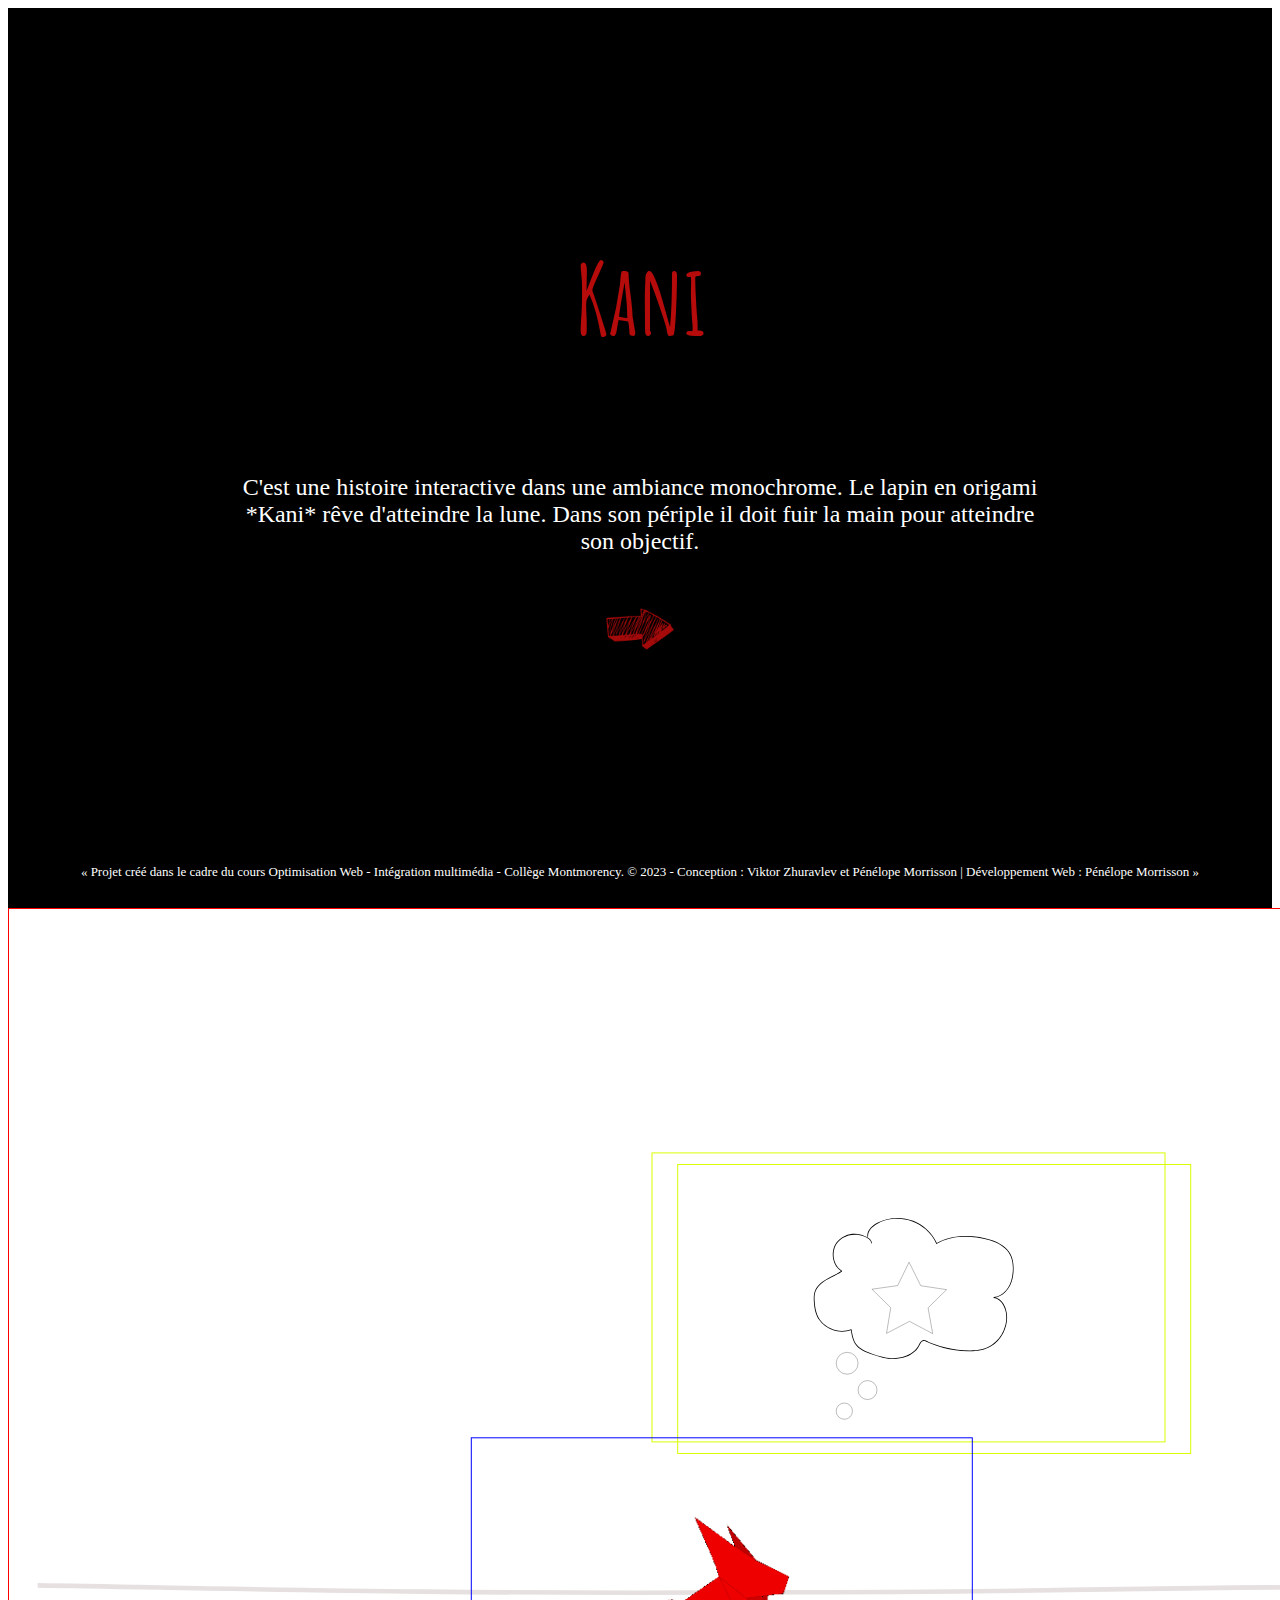
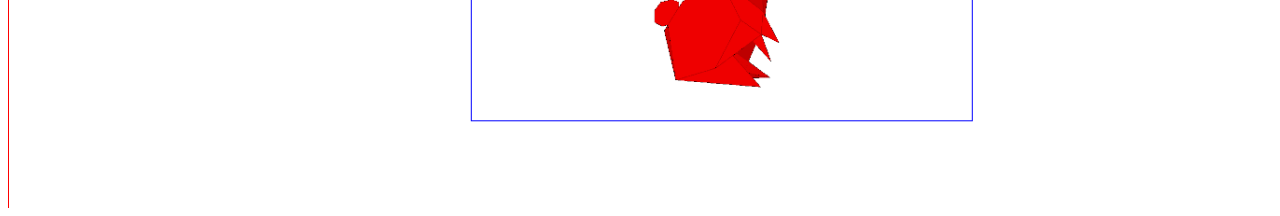
==== index.html @ 18aae17e "j'arrive pas a le mettre responsive" ====
<!DOCTYPE html>
<html lang="fr">
  <head>
    <link rel="preconnect" href="https://fonts.googleapis.com">
    <link rel="preconnect" href="https://fonts.gstatic.com" crossorigin>
    <link href="https://fonts.googleapis.com/css2?family=Amatic+SC:wght@700&family=IM+Fell+English+SC&family=Rowdies:wght@300&display=swap" rel="stylesheet">
    <link href="https://fonts.googleapis.com/css2?family=Schoolbell&display=swap" rel="stylesheet">
    <link rel="apple-touch-icon" sizes="180x180" href="/img/img_arriere_plan/apple-touch-icon.png">
    <link rel="icon" type="image/png" sizes="64x64" href="/img/img_arriere_plan/favicon-32x32.png">
    <link rel="icon" type="image/png" sizes="16x16" href="/img/img_arriere_plan/favicon-16x16.png">
    <link rel="manifest" href="/site.webmanifest">

    <link href="https://cdn.jsdelivr.net/npm/bootstrap@5.1.3/dist/css/bootstrap.min.css" rel="stylesheet" integrity="sha384-1BmE4kWBq78iYhFldvKuhfTAU6auU8tT94WrHftjDbrCEXSU1oBoqyl2QvZ6jIW3" crossorigin="anonymous" />
    <link rel="stylesheet" href="https://unpkg.com/swiper@8/swiper-bundle.min.css"/>
    <link rel="stylesheet" type="text/css" href="css/styles.css" />

    <meta charset="UTF-8" />
    <meta http-equiv="X-UA-Compatible" content="IE=edge" />
    <meta name="viewport" content="width=device-width, initial-scale=1.0" />
    <title>Kani</title>

  </head>

  <body>
    <div id="container">
    <header>
      <div class="header-content">
        <h1>Kani</h1>
        <p class="explication">C'est une histoire interactive dans une ambiance monochrome. Le lapin en origami *Kani* rêve d'atteindre la lune. Dans son périple il doit fuir la main pour atteindre son objectif. </p>
        <div class="fleche">
            <img class="arrow" src="img/img_elements_visuels/fleche-droite (1).png" alt="fleche"> 
        </div>
      </div>
      <p class="indicator">« Projet créé dans le cadre du cours Optimisation Web - Intégration multimédia - Collège Montmorency.
        © 2023 - Conception : Viktor Zhuravlev et Pénélope Morrisson | Développement Web : Pénélope Morrisson »
      </p>
    </header>

    <main class="content" role="main" > 
      
      <!--<svg id="tracer" data-name="Calque 1" xmlns="http://www.w3.org/2000/svg" viewBox="0 0 1920 1080">
        <defs>
          <style>
            .cls-1 {
              fill: none;
              stroke: #000;
              stroke-miterlimit: 10;
            }
          </style>
        </defs>
        <line class="cls-1" x1="29.32" y1="651.93" x2="1210" y2="653.91"/>
        <line class="cls-1" x1="1725.91" y1="498.52" x2="1427.05" y2="652.92"/>
        <line class="cls-1" x1="1210" y1="653.91" x2="1427.05" y2="652.92"/>
      </svg>--->
      <!--<div class="lapin"></div>-->
      <section class="chapitre un" id="debut">
        <p>Kani était un petit lapin en origami qui aimait contempler les étoiles. Chaque nuit, il passait des heures à regarder le ciel, fasciné par la beauté de la voûte céleste. Il rêvait de toucher les étoiles un jour, de voyager dans cet océan d'astre et de découvrir de nouveaux horizons. Mais pour un petit lapin en papier, atteindre les étoiles semblait impossible.</p>
        <!--<img class="boulemini" src="/img/img_elements_visuels/boule.svg" alt="boule">
        <img class="bulle1" src="img/img_personnages/bulle1.svg" alt="bulle">-->
        <svg id="pense" xmlns="http://www.w3.org/2000/svg" viewBox="0 0 1920 1080">
          <!--<defs>
            <style>
              .cls-1 {
                fill: none;
                stroke: #000;
                stroke-miterlimit: 10;
              }
            </style>
          </defs>-->
          <path id="pensette" d="m726.3,292.48c-.34-10.13-8.96-16.88-16.97-21.68s-17.36-8.46-26.75-10.5c-18.58-4.03-38.47-2.54-56.06,4.78s-31.35,19.48-39.33,36.03c-7.6,15.77-9.47,34.03-6.04,51.14,3.83,19.1,14.64,36.62,31.44,46.87v-2.59c-22.98,16.43-50.73,24.75-73.17,42.02-9.38,7.21-17.88,15.91-23.47,26.42-6.56,12.32-8.05,26.18-7.57,39.94.92,26.37,5.08,54.74,20.61,76.78,12.18,17.29,30.01,30.14,49.81,37.32,22.52,8.17,47.79,8.81,70.23.02l-1.85-1.05c2.34,14.1,4.8,28.37,10.44,41.6,5.36,12.57,13.76,22.97,24.89,30.88,11.14,7.92,23.97,13.15,36.75,17.78,15.6,5.66,31.45,10.8,47.68,14.38,28.7,6.33,59.15,7.53,86.99-3.11,11.75-4.49,22.81-10.83,32.24-19.19,4.57-4.05,8.71-8.58,12.32-13.51,3.82-5.23,6.49-10.94,9.53-16.62,3.45-6.44,8.17-12.29,16.28-9.84,7.46,2.25,14.6,6.36,21.85,9.3,15.07,6.1,30.52,11.27,46.22,15.47,30.86,8.25,62.75,12.8,94.7,13.38,28.99.53,59.12-2.66,84.54-17.68,20.34-12.01,36.77-30.26,47.51-51.22s16.09-45.29,13.68-68.98c-2.33-22.84-12.3-48.49-33.43-60.16-4.91-2.71-10.19-4.32-15.75-4.99v3c32.65-3.78,56.73-30.26,66.77-60.2,5.7-16.98,7.6-35.14,7.33-52.98-.27-17.73-3.12-35.7-11.71-51.43-14.21-26-41.07-41.79-68.23-51.36-31.09-10.95-65.09-15.91-97.97-16.32-38.73-.49-77.93,6.94-111.54,26.87l2.05.54c-17.54-38.14-50.03-68.82-89.11-84.17-43.04-16.91-93.31-14.07-134.32,7.23-19.13,9.94-39.46,27.82-37.76,51.42.14,1.91,3.14,1.93,3,0-1.54-21.32,16.15-37.64,33.25-47.21,19.6-10.97,42.04-17.22,64.39-18.93,42.97-3.28,85.62,10.91,117.93,39.44,16.91,14.93,30.6,33.24,40.02,53.73.34.73,1.41.92,2.05.54,28.75-17.05,61.76-24.88,94.96-26.25s65.02,2.56,96.04,10.98c27.21,7.39,55,19.53,73.49,41.6,22.24,26.56,23.84,65.28,17.73,97.99-3.43,18.39-10.6,36.4-23.1,50.54-11.7,13.22-27.56,22.91-45.29,24.96-1.93.22-1.92,2.77,0,3,25.74,3.1,40.36,29.91,44.82,52.95,4.5,23.22,1.01,47.66-8.39,69.26-9.27,21.29-24.28,40.3-43.5,53.45-23.73,16.24-52.3,21.13-80.59,21.41-31.18.31-62.48-3.53-92.79-10.79-14.92-3.57-29.63-8.02-44.03-13.3-7.4-2.72-14.72-5.65-21.95-8.82-5.66-2.48-12.13-6.74-18.57-5.83-11.08,1.57-14.61,15.97-19.65,23.99-6.74,10.74-16.18,19.61-26.86,26.36-23.55,14.89-51.65,19.18-79.06,16.63-16.04-1.49-31.81-5.18-47.21-9.81-14.22-4.28-28.54-9.03-42.11-15.12-12.43-5.58-24.43-12.78-33.21-23.4s-13.67-24.69-16.73-38.35c-1.48-6.59-2.61-13.25-3.71-19.91-.12-.74-1.15-1.32-1.85-1.05-38.77,15.19-85.51,1.57-112.06-30.01-16.9-20.09-22.2-46.14-24.22-71.68-1.1-13.91-1.41-28.39,3.68-41.62,4.36-11.34,12.37-20.87,21.56-28.66,22.89-19.41,52.66-27.71,76.92-45.06.91-.65,1.02-1.97,0-2.59-28.6-17.46-37.97-55.95-27.34-86.55,12.03-34.64,49.42-51.75,84.36-48.45,10.02.95,19.96,3.55,29.08,7.81s22.72,11.51,23.11,23.14c.06,1.93,3.06,1.93,3,0h0Z"/>
          <circle id="bulle1" class="cls-1" cx="623" cy="923" r="30.5"/>
          <circle id="bulle2" class="cls-1" cx="710" cy="844" r="35.5"/>
          <circle id="bulle3" class="cls-1" cx="633.5" cy="743.5" r="41"/>
        </svg>
        <svg id="etoile" data-name="Calque 1" xmlns="http://www.w3.org/2000/svg" viewBox="0 0 1920 1080">
          <!--<defs>
            <style>
              .cls-1 {
                fill: none;
                stroke: #000;
                stroke-miterlimit: 10;
                stroke-width: 9px;
              }
            </style>
          </defs>-->
          <polygon  id='etoiler' class="cls-1" points="1050.75 676.01 963.82 629.8 877.62 675.01 893.39 578.28 822.81 509.31 919.48 495.75 962.07 407.91 1006.05 496.25 1102.94 510.94 1033.45 579.1 1050.75 676.01"/>
        </svg>
        <svg  width="100%" height="300" id="motionPath" viewBox="-20 0 557 190" class="motion-path">
          <path id="path" fill="none" d="M-7.508,133.514 C66.79,134.609 166.496,137.521 312.502,136.521 461.502,136.521 483.377,133.53 598.066,134.34 692.81,135.006 774.629,137.811 872.62,136.845 1052.524,135.071 1055.148,61.107 1069.148,38.107" />
        </svg>
       <div  id="lapin"class="lapin"></div>
      </section>

      <section class="chapitre deux" id="deux">
        <p>Un jour, Kani décida de partir à la recherche d'un moyen de réaliser son rêve. Il se mit en quête d'un transport sur le bureau, mais ne trouva rien de satisfaisant.
           Finalement, il se rappela avoir vu un avion en papier proche de la fenêtre. Il décida de s'en servir pour voyager dans le ciel et peut-être même atteindre les étoiles.</p>
           <img class="boulebig" src="img/img_elements_visuels/boule.svg" alt="boule">
           <img class= 'cadre' src='img/img_elements_visuels/cadre.png' alt='cadre'>
           <img class="pencil" src="img/img_elements_visuels/crayon_web.svg" alt="crayon">
      </section>

      <section class="chapitre trois" id="trois">
        <p>Alors que Kani était en train de se diriger vers la fenêtre où se trouvait l'avion en papier, il se rendit compte qu'il était suivi par une main géante. Cette main appartenait à un artiste qui aimait créer des origamis en utilisant les feuilles de papier où Kani vivait. Le petit lapin en papier se mit à courir aussi vite qu'il le pouvait pour échapper à l'énorme main.</p>
        <div class="main"></div>
     <img class="boule" src="img/img_elements_visuels/boule.svg" alt="boule">
      </section>

      <section class="chapitre quatre" id="quatre">
        <p>Kani courait aussi vite qu'il le pouvait, mais la main géante était toujours à ses trousses. Il se cacha à l'intérieur d'un bouquin et tenta de reprendre son souffle. La main passa devant lui sans le voir, et Kani se sentit soulagé. </p>
        <div class="all-img-quatre">
            <img src="img/img_elements_visuels/livre_arriere.svg" alt="livre_arriere">
            <img src="img/img_elements_visuels/livre_devant.svg" alt="livre_devant">
    </div>
      </section>

      <section class="chapitre cinq" id="cinq">
        <p>Kani sortit de sa cachette et se mit en quête de l'avion en papier. Il finit par le trouver plus loin sur le bureau.</p>
        <div class="all-img-cinq">
        <img class='avion_back' src="img/img_elements_visuels/6.AVION_BACK.svg" alt="avion_arriere">
        <img class='avion_front' src="img/img_elements_visuels/6.AVION_FRONT.svg" alt="avion_avant">
      </div>
      </section>

      <section class="chapitre six" id="fin">
        <p>Kani décolla avec l'avion en papier et s'envola dans le ciel. Finalement, après un long vol, Kani atteignit les étoiles. Il était émerveillé par leur beauté et leur éclat. Il se sentit tellement petit devant leur grandeur, mais en même temps, il se sentit tellement grand d'avoir réalisé son rêve malgré les obstacles. Kani avait atteint les étoiles, et rien ne pourrait jamais lui enlever cette sensation de fierté et de bonheur.
          Le petit lapin en papier avait prouvé qu'il était possible de réaliser ses rêves, même si cela semblait impossible au départ.</p>
        <div class="all-img-six">
       <!-- <img id="parallax-bg-3" class='ciel'  src="img/img_arriere_plan/ciel_petit.png" alt="ciel">-->
      <div id="parallax-bg-3" class='ciel'></div>
        
      <div id="parallax-bg-1" class="fenetre"></div>
          <!-- <img id="parallax-bg-1" class="fenetre"  src="img/img_elements_visuels/fenetre_petit.svg" alt="fenetre">-->
        
        
          <img  id="parallax-bg-2" class='lune'  src="img/img_elements_visuels/luna.svg" alt="lune">
        </div>
      </section>
    </main>

    
    <script src="https://cdn.lordicon.com/ritcuqlt.js"></script>
    <script src="https://cdnjs.cloudflare.com/ajax/libs/gsap/3.10.2/gsap.min.js" integrity="sha512-kVlGhj2qFy+KBCFuvjBJTGUMxbdqJKs4yK2jh0e0VPhWUPiPC87bzm4THmaaIee3Oj7j6sDpTTgm2EPPiESqBg==" crossorigin="anonymous" referrerpolicy="no-referrer"></script>
    <script src="https://cdnjs.cloudflare.com/ajax/libs/gsap/3.10.2/ScrollTrigger.min.js" integrity="sha512-mwNAdRfAgTFw7sywUyp8aLsHQN5qHd6PIX2K8zIbJLjGw0DyKriCK3sSs9IphpRqsNRvyRlP3HtbFtJIUofHJQ==" crossorigin="anonymous" referrerpolicy="no-referrer"></script>
    <script src="https://cdnjs.cloudflare.com/ajax/libs/gsap/3.11.5/gsap.min.js"></script>
    <script src="https://cdnjs.cloudflare.com/ajax/libs/gsap/3.11.5/MotionPathPlugin.min.js"></script>
    <script src="script/script.js"></script>
  </div>
  
  </body>

</html>
---- css/styles.css ----
/*font-family: 'Schoolbell', cursive;
font-family: 'Amatic SC', cursive;
font-family: 'IM Fell English SC', serif;*/

  @import url('https://fonts.googleapis.com/css2?family=Amatic+SC:wght@700&family=IM+Fell+English+SC&display=swap');
  @import url('https://fonts.googleapis.com/css2?family=Schoolbell&display=swap');

  :root {
    --black: #000000;
    --gris: #A29B9B;
    --red: #B60B0B;
    --white: #ffffff;
   /* --textstyle: font-family: 'Poppins', sans-serif;*/
}
  header h1{ 
    font-family: 'Amatic SC', cursive;
    color: var(--red);
    text-align:center;
    font-size: 6rem;
    margin-top: 0;
   
  }

   
    .explication{ 
      font-family: 'Schoolbell', cursive;
      color: var(--white);
      text-align: center;
      font-size: 1.5rem;
      margin-top: 50px;
    
    }

  .fleche{ 
    width: 100%;
    display: flex;
    flex-direction: column;
    justify-content: center;
    align-items: center;
}


.arrow {
  position: relative;
  width: 100px;
  height: 100px;
}
.indicator{ 
  font-family: 'Schoolbell', cursive;
  color: var(--white);
  position: absolute;
  bottom: 0;
  left: 0;
  right: 0;
  text-align: center;
  font-size: 13px;
  margin-bottom: 20px;
    
  } 
/* #container{ 
  width: 700vw;
  height: 100vh;
  justify-content: flex-start;
  display: flex;
}

body {
  overflow-y: hidden;
  overflow-x: scroll;
  background-color:var(--black);
}

body {
  overflow-y: scroll;
  overflow-x: hidden;
  background-color:var(--black);
}*/
header {
  width: 100%;
  height: 100vh;
  background-image: url('../img/img_arriere_plan/1.bureau_background.png');
  background-size:cover;
  background-position: center;
  z-index: 1;
  transition: all 0.3s ease;
  display: flex;
  flex-direction: column;
  justify-content: center;
  align-items: center;
  background-color:var(--black);
}


/*.content {
  display: flex;
  flex-wrap: nowrap;
  width: 600vw;
}
main{ 
 
    position: relative;
    height: 100vh;
    background-image: url('../img/img_arriere_plan/fond_bureau.png');
    background-size: cover;
    background-position: 50% 80%;
    z-index: 0;
    transition: all 0.3s ease;
  
}*/
.content, main { 
  display: flex; 
  flex-wrap: nowrap; 
  width: 600vw; 
  position: relative; 
  height: 100vh; 
  background-image: url('../img/img_arriere_plan/fond_bureau.png');
  background-size: cover; 
  background-position: -50% 80%; 
  z-index: 1000; 
overflow: hidden;
}
  


section {
width: 100vw;
  height: 100vh;
  position: relative;
  
}
.header-content {
  max-width: 800px;
  text-align: center;
  padding: 0 20px;
  margin: auto;
  flex: 1;
  display: flex;
  flex-direction: column;
  justify-content: center;
  align-items: center;
  z-index: 2;
}

.chapitre
{
  border: 1px solid red;
}

/*Animation lapin*/
.lapin {  
  display: inline-block;
  width: 40vw; 
  max-width: 500px;
  border: 1px solid blue;
  background-size: 1000% 100%;
  aspect-ratio: 1071/603;
  /* Styles pour l'image d'arrière plan */
   background-image: url('../img/img_personnages/sprite_sheet_lapin3.png');
  /* Styles pour l'animation */
  animation-name: marche;
  animation-duration: 0.8s;
  animation-iteration-count: infinite;
  animation-timing-function: steps(10);
  animation-play-state: paused;
}
 @keyframes marche {
  from { background-position: 0 0; }
  to { background-position: -1000% 0; } 
} 

/*Animation main*/
.main { 
  width: 55vw;
  max-width: 650px;
  border: 1px solid green;
  background-size: 4900% 100%;
  aspect-ratio: 1007/566;
  /* Styles pour l'image d'arrière plan */
   background-image: url('../img/img_personnages/output-onlinegiftools.png');
  /* Styles pour l'animation */
  animation-name: flote;
  animation-duration: 1.5s;
  animation-iteration-count: infinite;
  animation-timing-function: steps(49);
  animation-play-state: paused;
  /* Note: La feuille de sprite contient 70 images-clés, donc 70 steps */
  animation-play-state: paused;
}
 @keyframes flote {
  from { background-position: 0 0; }
  to { background-position: 4900% 0; } 
 /* Note: 70 images x 600px = 24500px */
 
}


.lapin {
  position: absolute;
  top: 65vh;
  left: 40vw;
  transform: translate(-10%, -20%);
 
}

.is-scrolling .lapin{
  animation-play-state: running;
}
.is-scrolling .main{
  animation-play-state: running;
}

#motionPath {
  overflow: visible;
  height: 100%;

z-index: 9999;
 

}
#motionPath path {
  stroke-width: 2;
  stroke: rgb(230, 224, 224);
 
}
#motionPath .main {
  visibility: hidden;
}

/*body  {
 
  position: absolute;
}*/
/*chapitre 1*/
#pense{
  position:absolute;
  transform: translate(130%, -20%);
  width: 40vw;

  bottom: 33vh; 
  border: 1px solid rgb(217, 255, 0);
}
.cls-1 {
  fill: none;
  stroke: #000;
  stroke-miterlimit: 10;
}
#etoile{
  position:absolute;
  transform: translate(125%, -24%);
  width: 40vw;
  bottom: 33vh; 
  border: 1px solid rgb(217, 255, 0);
 
}


/*chapitre 2*/
#deux img{
  position:absolute;
  bottom: 12vh; 
  left: 50vw; 
  transform: translate(-10%, -20%);
  border: 1px solid red;
  width: 50vw;
  max-width: 600px;
}
#deux img.cadre{
  position:absolute;
  transform: translate(-15%, -40%);
  width: 20vw;
  max-width: 300px;
  bottom: 34vh;
  z-index: 1; 
  /*border: 1px solid rgb(217, 255, 0);*/
}
#deux img.boulebig{
  position:absolute;
  transform: translate(-440%, 0%);
  width: 12vw;
  max-width: 130px;
  bottom: 33vh; 
  z-index: 2; 
  /*border: 1px solid rgb(217, 255, 0);*/
}

/*chapitre 3*/
#trois img.boule{
  position:absolute;
  transform: translate(-10%, 10%);
  width: 9vw;
  max-width: 110px;
  bottom: 35vh; 
  z-index: 2; 
  border: 1px solid red;
}

/*chapitre 4*/
#quatre img{
  position:absolute;
  /*width: 60vw;*/
  bottom: 4vh; 
  left: 55vw; 
  transform: translate(-10%, -20%);
  border: 1px solid red;
  max-width: 620px;
}

/*chapitre 5*/
#cinq img.avion_front{
  width: 37vw;
  transform: translate(22%, -91%);
  /*border: 1px solid rgb(51, 163, 6);*/
  max-width: 500px;
}
#cinq .all-img-cinq{
  width: 45vw;
  position:absolute;
  top: 76vh; 
  left: 49vw; 
  transform: translate(-10%, -20%);
  border: 1px solid yellow;
  max-width: 600px;
  z-index: 2;
}


/*chapitre 6*/
/*#fin img.fenetre{
  transform: translate(-5%, -135%);
  width: 27vw;
  max-width: 290px;
  border: 1px solid red; 
}*/

#parallax-bg-1{
  background-image: url(../img/img_arriere_plan/fenetre.png);
  background-size: cover; 
  height: 29vh;
  width: 24vw;
  max-width: 290px;
  transform: translate(-5%, -135%);
  background-repeat: no-repeat;
    background-attachment: scroll;
    background-position: 0% 50%;
  border: 1px solid rgb(4, 0, 255);
  z-index: 3;
}

 #parallax-bg-3{
  background-image: url(../img/img_arriere_plan/ciel.png);
  background-size: cover; 
  height: 29vh;
  width: 24vw;
  max-width: 290px;
  transform: translate(-5%, -35%);
  background-repeat: no-repeat;
    background-attachment: scroll;
    background-position: 25% 100%;
  border: 1px solid rgb(4, 0, 255);
  z-index: 1;
}

/*#fin img.ciel{
  transform: translate(100%, -35%);
  width: 24vw;
  max-width: 280px;
  object-fit:contain;
  border: 1px solid rgb(4, 0, 255);
}*/
#fin img.lune{
  transform: translate(-140%, -620%);
  width: 8vw;
  max-width: 100px;
  z-index: 2;
  /*border: 1px solid rgb(217, 255, 0);*/
}
#fin .all-img-six{
  position:absolute;
  left: 55vh;
  top: 36vh;
}



.chapitre p{ 
  font-family: 'Schoolbell', cursive;
  color: var(--white);
  text-align:justify;
  font-size: 1rem;
  margin: 4vw;
}

/*Paralaxe*/
/*#parallax-bg-3{
  background-image: url(/img/img_arriere_plan/ciel_petit.png);
  background-size: cover;  /* ou 200% pour augmenter l'effet, si l'image originale est assez grande */
  /*background-repeat: no-repeat;
  background-attachment: scroll;
  background-position: 50% 50%;
  
  width: 24vw;
  height: 40vh;
  max-width: 280px;
 
  border: 1px solid rgb(4, 0, 255);
}*/
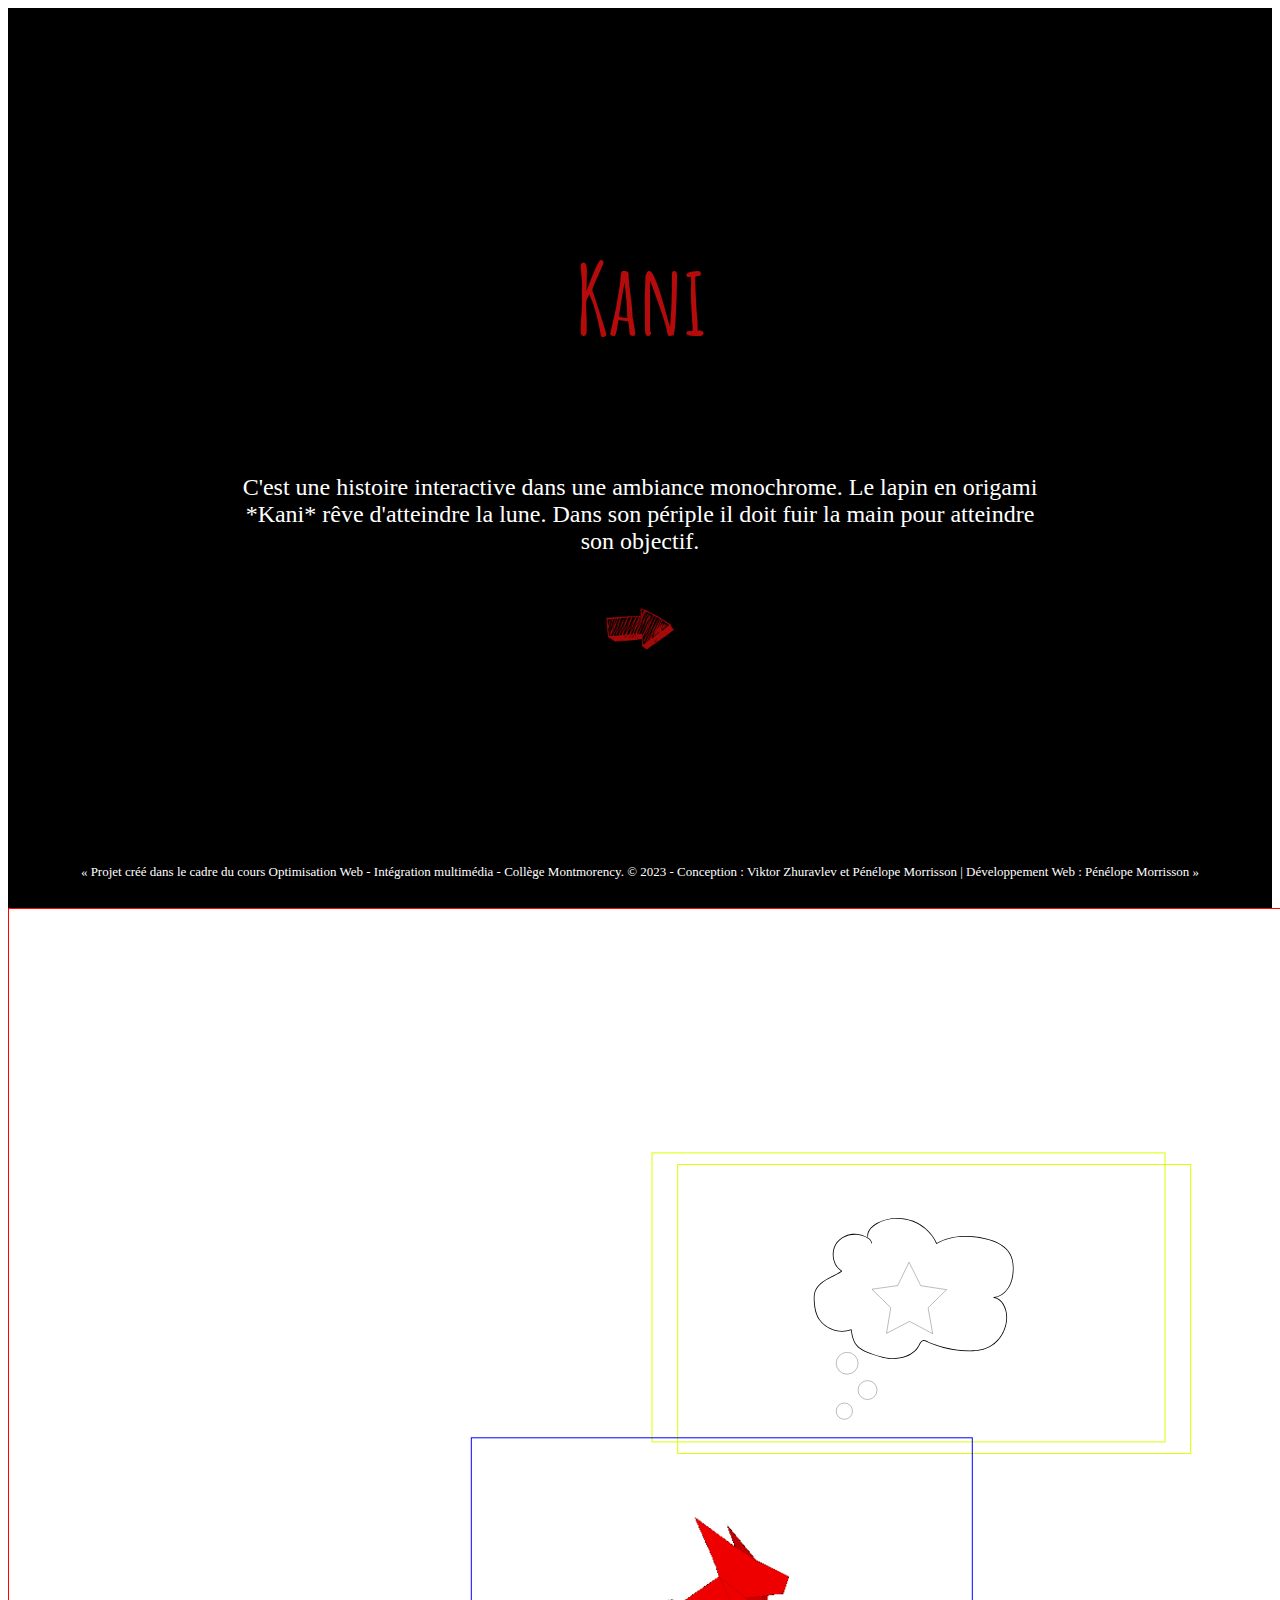
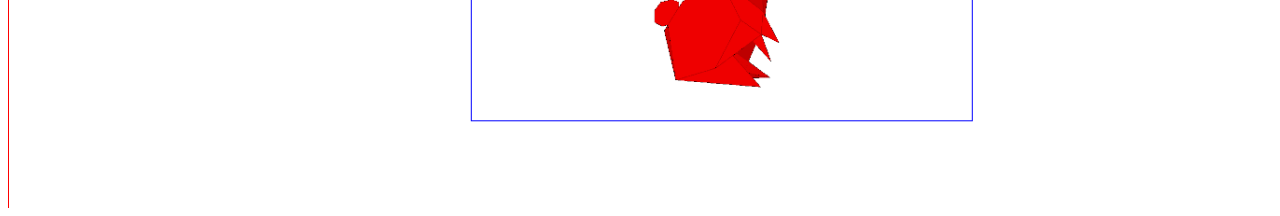
==== commit 93917ef2: "n,k" ====
--- a/index.html
+++ b/index.html
@@ -85,7 +85,7 @@
           </defs>-->
           <polygon  id='etoiler' class="cls-1" points="1050.75 676.01 963.82 629.8 877.62 675.01 893.39 578.28 822.81 509.31 919.48 495.75 962.07 407.91 1006.05 496.25 1102.94 510.94 1033.45 579.1 1050.75 676.01"/>
         </svg>
-        <svg  width="100%" height="300" id="motionPath" viewBox="-20 0 557 190" class="motion-path">
+        <svg  width="3500" height="300" id="motionPath" viewBox="-20 0 557 190" class="motion-path">
           <path id="path" fill="none" d="M-7.508,133.514 C66.79,134.609 166.496,137.521 312.502,136.521 461.502,136.521 483.377,133.53 598.066,134.34 692.81,135.006 774.629,137.811 872.62,136.845 1052.524,135.071 1055.148,61.107 1069.148,38.107" />
         </svg>
        <div  id="lapin"class="lapin"></div>
--- a/css/styles.css
+++ b/css/styles.css
@@ -211,15 +211,15 @@
 
 #motionPath {
   overflow: visible;
-  height: 100%;
-
-z-index: 9999;
+ /* height: 100%;*/
+
+
  
 
 }
 #motionPath path {
   stroke-width: 2;
-  stroke: rgb(230, 224, 224);
+  stroke: rgb(99, 98, 98);
  
 }
 #motionPath .main {
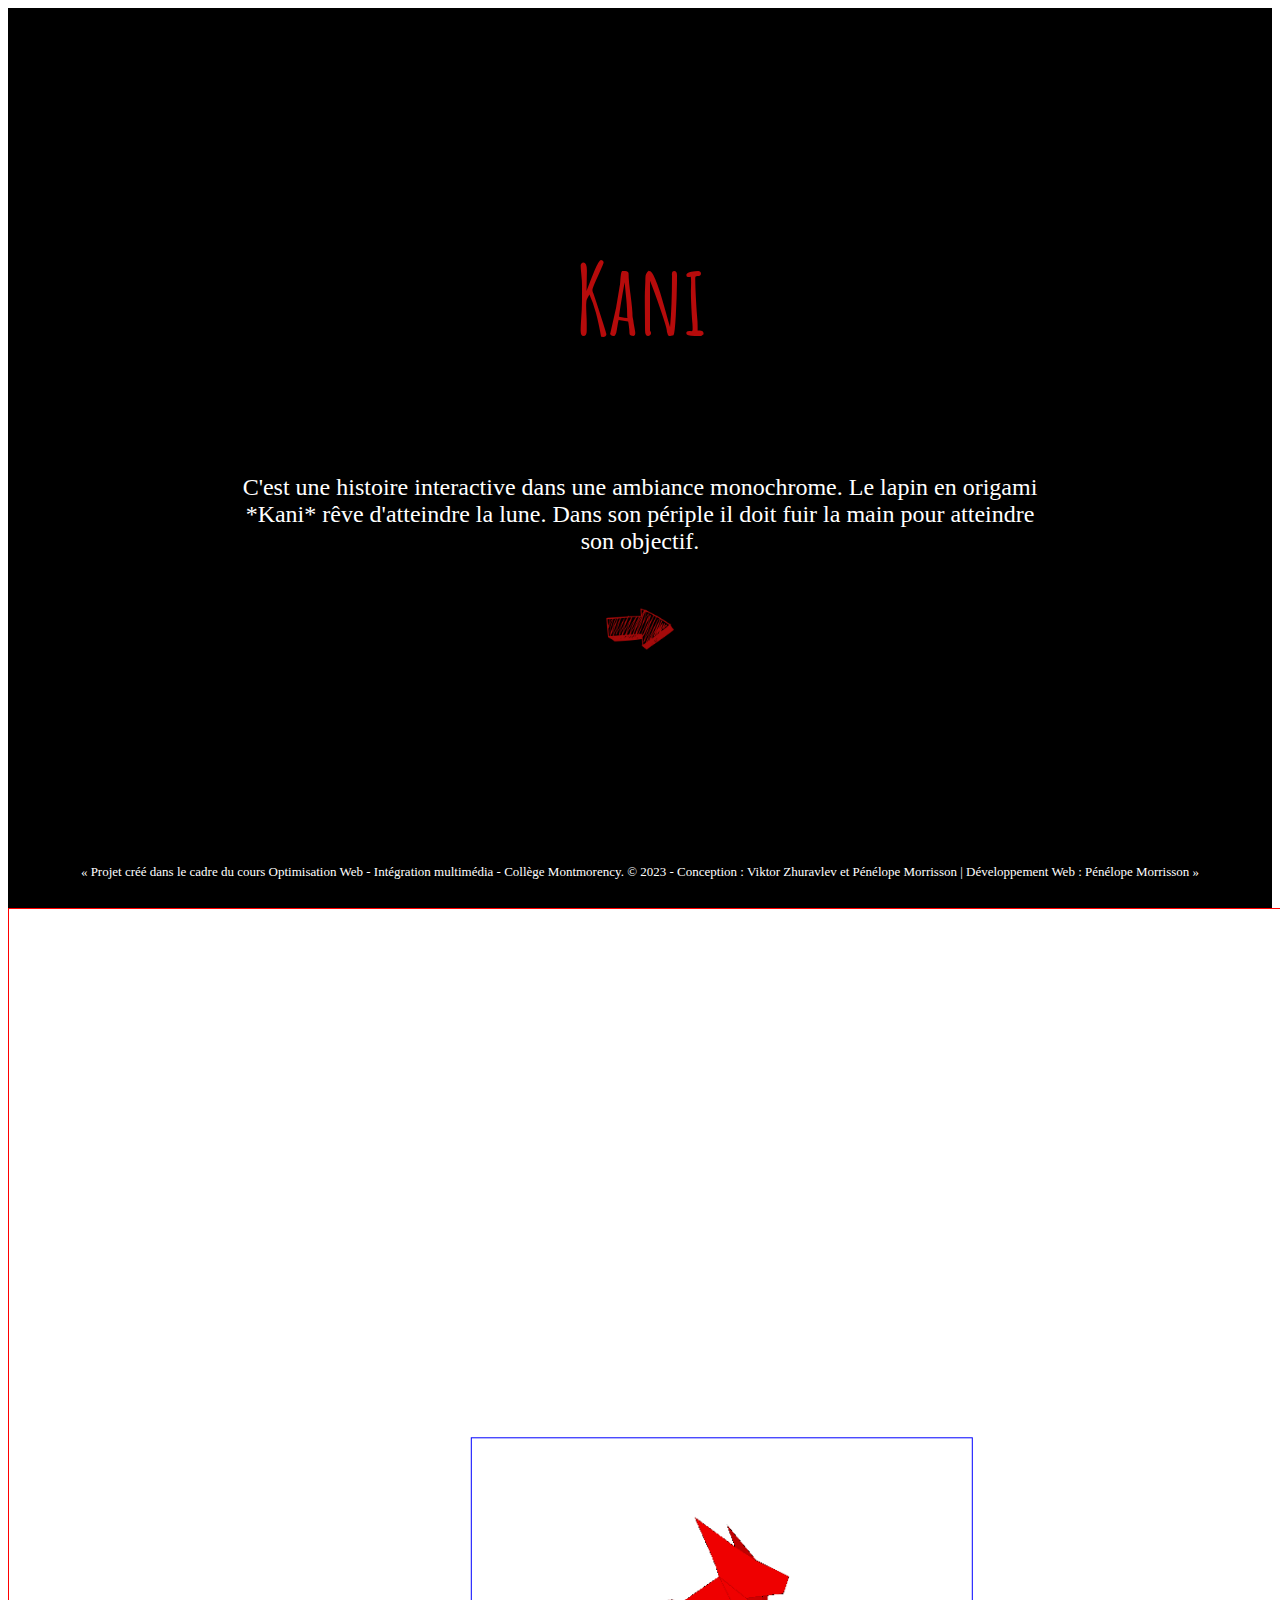
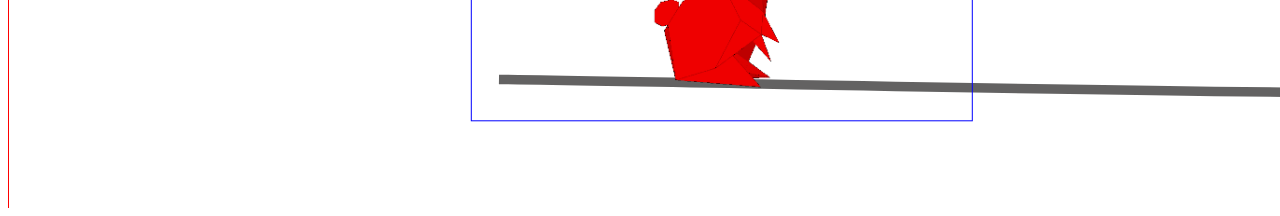
==== commit 832fab5a: "trouver drasvg" ====
--- a/index.html
+++ b/index.html
@@ -55,37 +55,9 @@
       <!--<div class="lapin"></div>-->
       <section class="chapitre un" id="debut">
         <p>Kani était un petit lapin en origami qui aimait contempler les étoiles. Chaque nuit, il passait des heures à regarder le ciel, fasciné par la beauté de la voûte céleste. Il rêvait de toucher les étoiles un jour, de voyager dans cet océan d'astre et de découvrir de nouveaux horizons. Mais pour un petit lapin en papier, atteindre les étoiles semblait impossible.</p>
-        <!--<img class="boulemini" src="/img/img_elements_visuels/boule.svg" alt="boule">
-        <img class="bulle1" src="img/img_personnages/bulle1.svg" alt="bulle">-->
-        <svg id="pense" xmlns="http://www.w3.org/2000/svg" viewBox="0 0 1920 1080">
-          <!--<defs>
-            <style>
-              .cls-1 {
-                fill: none;
-                stroke: #000;
-                stroke-miterlimit: 10;
-              }
-            </style>
-          </defs>-->
-          <path id="pensette" d="m726.3,292.48c-.34-10.13-8.96-16.88-16.97-21.68s-17.36-8.46-26.75-10.5c-18.58-4.03-38.47-2.54-56.06,4.78s-31.35,19.48-39.33,36.03c-7.6,15.77-9.47,34.03-6.04,51.14,3.83,19.1,14.64,36.62,31.44,46.87v-2.59c-22.98,16.43-50.73,24.75-73.17,42.02-9.38,7.21-17.88,15.91-23.47,26.42-6.56,12.32-8.05,26.18-7.57,39.94.92,26.37,5.08,54.74,20.61,76.78,12.18,17.29,30.01,30.14,49.81,37.32,22.52,8.17,47.79,8.81,70.23.02l-1.85-1.05c2.34,14.1,4.8,28.37,10.44,41.6,5.36,12.57,13.76,22.97,24.89,30.88,11.14,7.92,23.97,13.15,36.75,17.78,15.6,5.66,31.45,10.8,47.68,14.38,28.7,6.33,59.15,7.53,86.99-3.11,11.75-4.49,22.81-10.83,32.24-19.19,4.57-4.05,8.71-8.58,12.32-13.51,3.82-5.23,6.49-10.94,9.53-16.62,3.45-6.44,8.17-12.29,16.28-9.84,7.46,2.25,14.6,6.36,21.85,9.3,15.07,6.1,30.52,11.27,46.22,15.47,30.86,8.25,62.75,12.8,94.7,13.38,28.99.53,59.12-2.66,84.54-17.68,20.34-12.01,36.77-30.26,47.51-51.22s16.09-45.29,13.68-68.98c-2.33-22.84-12.3-48.49-33.43-60.16-4.91-2.71-10.19-4.32-15.75-4.99v3c32.65-3.78,56.73-30.26,66.77-60.2,5.7-16.98,7.6-35.14,7.33-52.98-.27-17.73-3.12-35.7-11.71-51.43-14.21-26-41.07-41.79-68.23-51.36-31.09-10.95-65.09-15.91-97.97-16.32-38.73-.49-77.93,6.94-111.54,26.87l2.05.54c-17.54-38.14-50.03-68.82-89.11-84.17-43.04-16.91-93.31-14.07-134.32,7.23-19.13,9.94-39.46,27.82-37.76,51.42.14,1.91,3.14,1.93,3,0-1.54-21.32,16.15-37.64,33.25-47.21,19.6-10.97,42.04-17.22,64.39-18.93,42.97-3.28,85.62,10.91,117.93,39.44,16.91,14.93,30.6,33.24,40.02,53.73.34.73,1.41.92,2.05.54,28.75-17.05,61.76-24.88,94.96-26.25s65.02,2.56,96.04,10.98c27.21,7.39,55,19.53,73.49,41.6,22.24,26.56,23.84,65.28,17.73,97.99-3.43,18.39-10.6,36.4-23.1,50.54-11.7,13.22-27.56,22.91-45.29,24.96-1.93.22-1.92,2.77,0,3,25.74,3.1,40.36,29.91,44.82,52.95,4.5,23.22,1.01,47.66-8.39,69.26-9.27,21.29-24.28,40.3-43.5,53.45-23.73,16.24-52.3,21.13-80.59,21.41-31.18.31-62.48-3.53-92.79-10.79-14.92-3.57-29.63-8.02-44.03-13.3-7.4-2.72-14.72-5.65-21.95-8.82-5.66-2.48-12.13-6.74-18.57-5.83-11.08,1.57-14.61,15.97-19.65,23.99-6.74,10.74-16.18,19.61-26.86,26.36-23.55,14.89-51.65,19.18-79.06,16.63-16.04-1.49-31.81-5.18-47.21-9.81-14.22-4.28-28.54-9.03-42.11-15.12-12.43-5.58-24.43-12.78-33.21-23.4s-13.67-24.69-16.73-38.35c-1.48-6.59-2.61-13.25-3.71-19.91-.12-.74-1.15-1.32-1.85-1.05-38.77,15.19-85.51,1.57-112.06-30.01-16.9-20.09-22.2-46.14-24.22-71.68-1.1-13.91-1.41-28.39,3.68-41.62,4.36-11.34,12.37-20.87,21.56-28.66,22.89-19.41,52.66-27.71,76.92-45.06.91-.65,1.02-1.97,0-2.59-28.6-17.46-37.97-55.95-27.34-86.55,12.03-34.64,49.42-51.75,84.36-48.45,10.02.95,19.96,3.55,29.08,7.81s22.72,11.51,23.11,23.14c.06,1.93,3.06,1.93,3,0h0Z"/>
-          <circle id="bulle1" class="cls-1" cx="623" cy="923" r="30.5"/>
-          <circle id="bulle2" class="cls-1" cx="710" cy="844" r="35.5"/>
-          <circle id="bulle3" class="cls-1" cx="633.5" cy="743.5" r="41"/>
-        </svg>
-        <svg id="etoile" data-name="Calque 1" xmlns="http://www.w3.org/2000/svg" viewBox="0 0 1920 1080">
-          <!--<defs>
-            <style>
-              .cls-1 {
-                fill: none;
-                stroke: #000;
-                stroke-miterlimit: 10;
-                stroke-width: 9px;
-              }
-            </style>
-          </defs>-->
-          <polygon  id='etoiler' class="cls-1" points="1050.75 676.01 963.82 629.8 877.62 675.01 893.39 578.28 822.81 509.31 919.48 495.75 962.07 407.91 1006.05 496.25 1102.94 510.94 1033.45 579.1 1050.75 676.01"/>
-        </svg>
-        <svg  width="3500" height="300" id="motionPath" viewBox="-20 0 557 190" class="motion-path">
+        
+        
+        <svg  width="3500" id="motionPath" viewBox="-20 0 557 190" class="motion-path">
           <path id="path" fill="none" d="M-7.508,133.514 C66.79,134.609 166.496,137.521 312.502,136.521 461.502,136.521 483.377,133.53 598.066,134.34 692.81,135.006 774.629,137.811 872.62,136.845 1052.524,135.071 1055.148,61.107 1069.148,38.107" />
         </svg>
        <div  id="lapin"class="lapin"></div>
@@ -107,6 +79,12 @@
 
       <section class="chapitre quatre" id="quatre">
         <p>Kani courait aussi vite qu'il le pouvait, mais la main géante était toujours à ses trousses. Il se cacha à l'intérieur d'un bouquin et tenta de reprendre son souffle. La main passa devant lui sans le voir, et Kani se sentit soulagé. </p>
+        <svg id="drawsvg"  viewBox="0 0 181 170" fill="none" xmlns="http://www.w3.org/2000/svg">
+          <path class="cercle" d="M179 85C179 130.723 139.497 168 90.5 168C41.5028 168 2 130.723 2 85C2 39.2766 41.5028 2 90.5 2C139.497 2 179 39.2766 179 85Z" fill="#D9D9D9" stroke="black" stroke-width="4"/>
+          <path class= 'sourire' d="M51 93C48.984 93.252 49.9186 105.198 50.0556 106.5C50.5709 111.395 56.2046 118.42 60.9444 120C69.3286 122.795 77.7271 124.7 86.5556 126.778C94.0312 128.537 103.528 124.494 110.5 122.944C116.066 121.708 120.767 110.598 123 106C127.009 97.7465 126 88.9646 126 80" stroke="black" stroke-width="3" stroke-linecap="square"/>
+          <path class= 'yeuxG'd="M62 43C62 47.8201 64.0229 54.1145 65 59" stroke="black" stroke-width="3" stroke-linecap="square"/>
+          <path  class='yeuxG' d="M101 43C106.547 43.6163 105 52.1273 105 56" stroke="black" stroke-width="3" stroke-linecap="square"/>
+          </svg>
         <div class="all-img-quatre">
             <img src="img/img_elements_visuels/livre_arriere.svg" alt="livre_arriere">
             <img src="img/img_elements_visuels/livre_devant.svg" alt="livre_devant">
--- a/css/styles.css
+++ b/css/styles.css
@@ -211,11 +211,7 @@
 
 #motionPath {
   overflow: visible;
- /* height: 100%;*/
-
-
- 
-
+ height: 100%;
 }
 #motionPath path {
   stroke-width: 2;
@@ -231,27 +227,15 @@
   position: absolute;
 }*/
 /*chapitre 1*/
-#pense{
-  position:absolute;
-  transform: translate(130%, -20%);
-  width: 40vw;
-
-  bottom: 33vh; 
-  border: 1px solid rgb(217, 255, 0);
-}
-.cls-1 {
-  fill: none;
-  stroke: #000;
-  stroke-miterlimit: 10;
-}
-#etoile{
-  position:absolute;
-  transform: translate(125%, -24%);
-  width: 40vw;
-  bottom: 33vh; 
-  border: 1px solid rgb(217, 255, 0);
- 
-}
+
+#drawsvg{
+  width:181px ;
+  height:170px;
+  position: absolute;
+  left: 40%;
+}
+
+
 
 
 /*chapitre 2*/
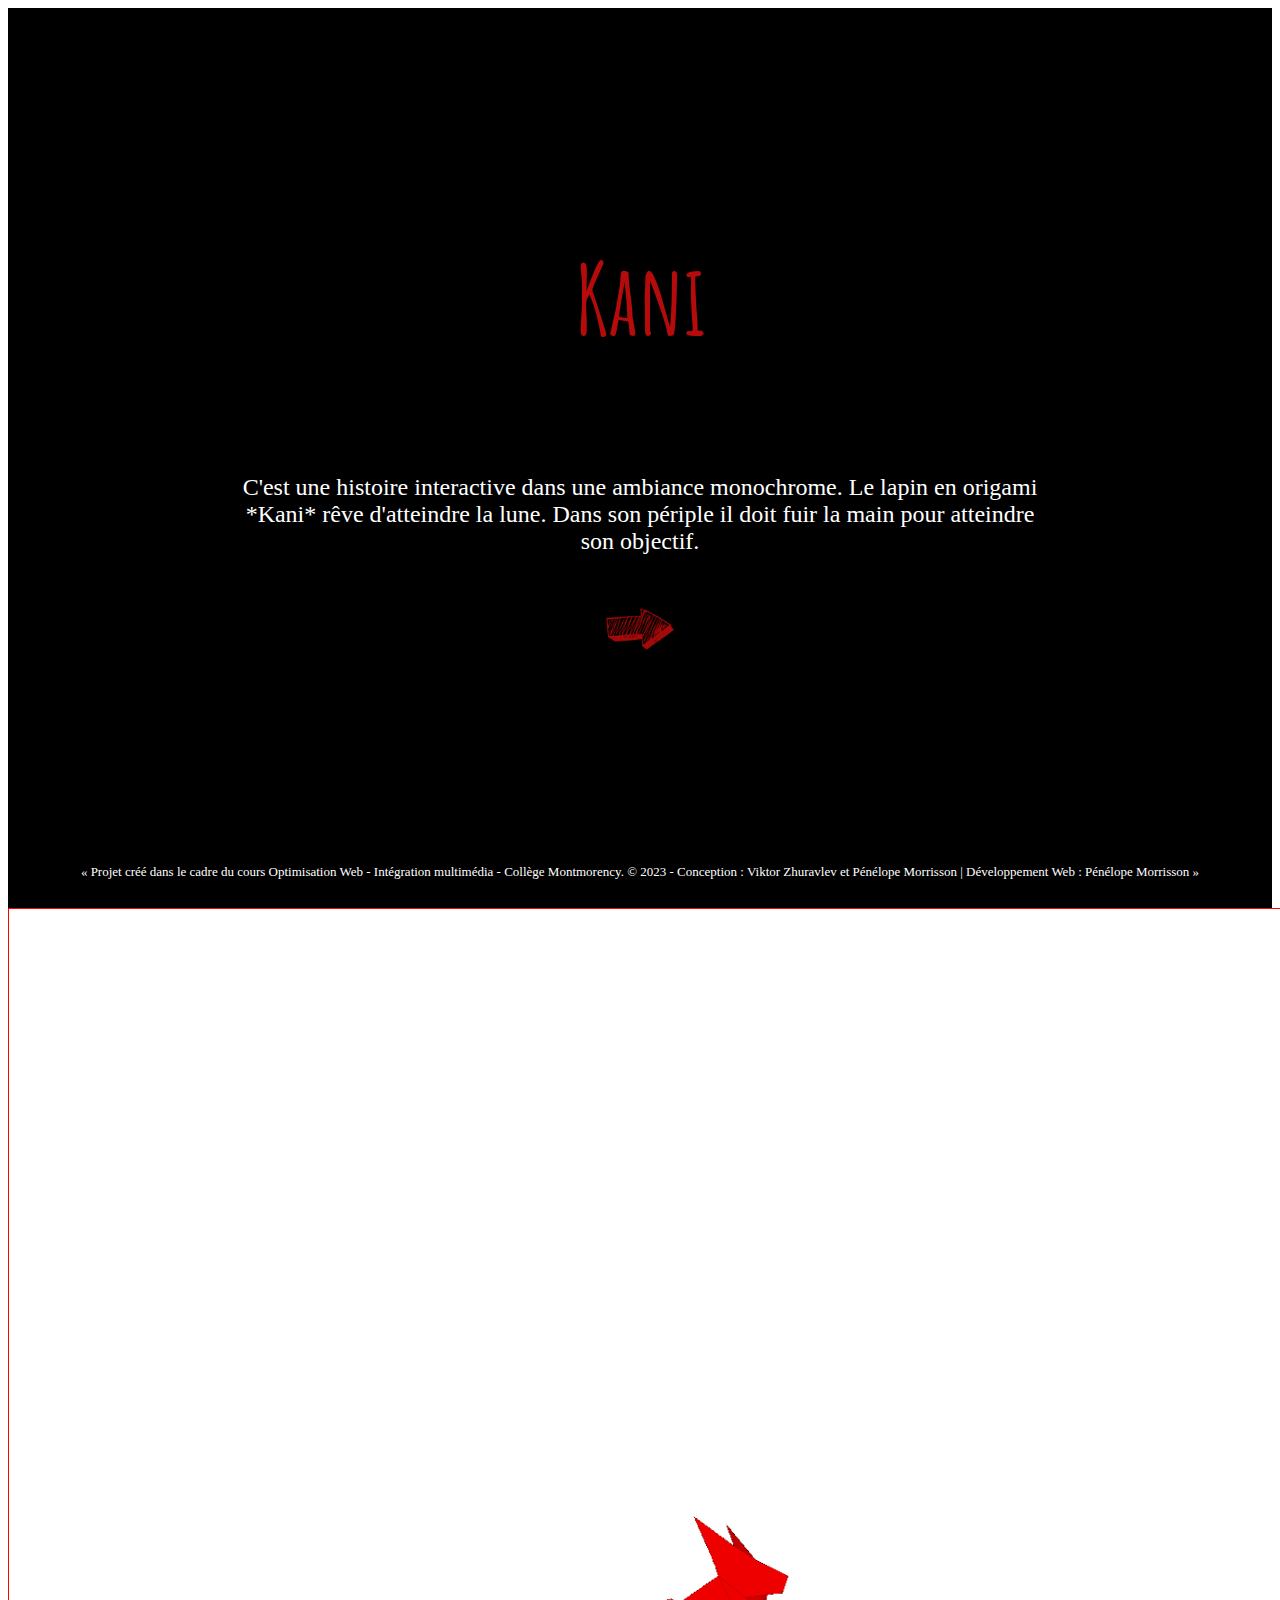
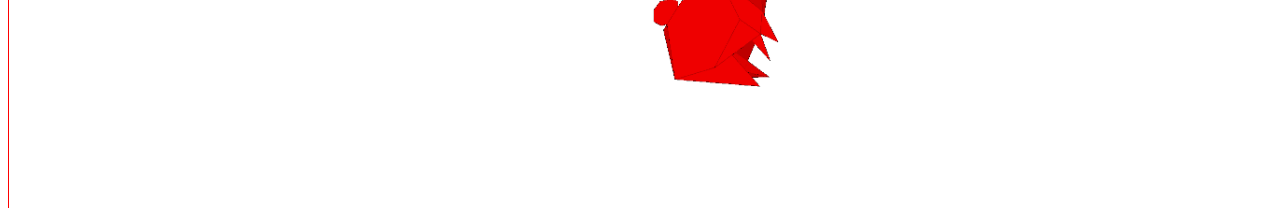
==== commit 4ec382db: "morpath pas marcher" ====
--- a/index.html
+++ b/index.html
@@ -80,19 +80,25 @@
       <section class="chapitre quatre" id="quatre">
         <p>Kani courait aussi vite qu'il le pouvait, mais la main géante était toujours à ses trousses. Il se cacha à l'intérieur d'un bouquin et tenta de reprendre son souffle. La main passa devant lui sans le voir, et Kani se sentit soulagé. </p>
         <svg id="drawsvg"  viewBox="0 0 181 170" fill="none" xmlns="http://www.w3.org/2000/svg">
-          <path class="cercle" d="M179 85C179 130.723 139.497 168 90.5 168C41.5028 168 2 130.723 2 85C2 39.2766 41.5028 2 90.5 2C139.497 2 179 39.2766 179 85Z" fill="#D9D9D9" stroke="black" stroke-width="4"/>
-          <path class= 'sourire' d="M51 93C48.984 93.252 49.9186 105.198 50.0556 106.5C50.5709 111.395 56.2046 118.42 60.9444 120C69.3286 122.795 77.7271 124.7 86.5556 126.778C94.0312 128.537 103.528 124.494 110.5 122.944C116.066 121.708 120.767 110.598 123 106C127.009 97.7465 126 88.9646 126 80" stroke="black" stroke-width="3" stroke-linecap="square"/>
-          <path class= 'yeuxG'd="M62 43C62 47.8201 64.0229 54.1145 65 59" stroke="black" stroke-width="3" stroke-linecap="square"/>
-          <path  class='yeuxG' d="M101 43C106.547 43.6163 105 52.1273 105 56" stroke="black" stroke-width="3" stroke-linecap="square"/>
+          <path class="cercle" d="M179 85C179 130.723 139.497 168 90.5 168C41.5028 168 2 130.723 2 85C2 39.2766 41.5028 2 90.5 2C139.497 2 179 39.2766 179 85Z" />
+          <path class= 'sourire' d="M51 93C48.984 93.252 49.9186 105.198 50.0556 106.5C50.5709 111.395 56.2046 118.42 60.9444 120C69.3286 122.795 77.7271 124.7 86.5556 126.778C94.0312 128.537 103.528 124.494 110.5 122.944C116.066 121.708 120.767 110.598 123 106C127.009 97.7465 126 88.9646 126 80"/>
+          <path class= 'yeuxG'd="M62 43C62 47.8201 64.0229 54.1145 65 59" />
+          <path  class='yeuxD' d="M101 43C106.547 43.6163 105 52.1273 105 56"/>
           </svg>
         <div class="all-img-quatre">
-            <img src="img/img_elements_visuels/livre_arriere.svg" alt="livre_arriere">
-            <img src="img/img_elements_visuels/livre_devant.svg" alt="livre_devant">
+            <img  src="img/img_elements_visuels/livre_arriere.svg" alt="livre_arriere">
+            <img class="livre_devant"src="img/img_elements_visuels/livre_devant.svg" alt="livre_devant">
     </div>
       </section>
 
       <section class="chapitre cinq" id="cinq">
         <p>Kani sortit de sa cachette et se mit en quête de l'avion en papier. Il finit par le trouver plus loin sur le bureau.</p>
+        <svg id="boboule"  viewBox="0 0 181 170" fill="none" xmlns="http://www.w3.org/2000/svg">
+          <path class="cercle" d="M179 85C179 130.723 139.497 168 90.5 168C41.5028 168 2 130.723 2 85C2 39.2766 41.5028 2 90.5 2C139.497 2 179 39.2766 179 85Z" />
+          </svg>
+          <svg id='bizzare' width="239" height="213" viewBox="0 0 239 213" fill="none" xmlns="http://www.w3.org/2000/svg">
+            <path id="fugue" d="M235 39C221 13.6667 180 -23.2 128 32L6 16L113 207L235 39Z" stroke="black" stroke-width="6"/>
+            </svg>
         <div class="all-img-cinq">
         <img class='avion_back' src="img/img_elements_visuels/6.AVION_BACK.svg" alt="avion_arriere">
         <img class='avion_front' src="img/img_elements_visuels/6.AVION_FRONT.svg" alt="avion_avant">
@@ -105,14 +111,16 @@
         <div class="all-img-six">
        <!-- <img id="parallax-bg-3" class='ciel'  src="img/img_arriere_plan/ciel_petit.png" alt="ciel">-->
       <div id="parallax-bg-3" class='ciel'></div>
-        
+      <div id="parallax-bg-2" class="lune"></div>  
       <div id="parallax-bg-1" class="fenetre"></div>
-          <!-- <img id="parallax-bg-1" class="fenetre"  src="img/img_elements_visuels/fenetre_petit.svg" alt="fenetre">-->
-        
-        
-          <img  id="parallax-bg-2" class='lune'  src="img/img_elements_visuels/luna.svg" alt="lune">
+           <!--<img id="parallax-bg-1" class="fenetre"  src="img/img_elements_visuels/fenetre_petit.svg" alt="fenetre">-->
+          
+          <!-- <img  id="parallax-bg-2" class='lune'  src="img/img_elements_visuels/luna.svg" alt="lune">-->
+       
         </div>
       </section>
+           
+    </div>
     </main>
 
     
--- a/css/styles.css
+++ b/css/styles.css
@@ -151,7 +151,7 @@
   display: inline-block;
   width: 40vw; 
   max-width: 500px;
-  border: 1px solid blue;
+ /* border: 1px solid blue;*/
   background-size: 1000% 100%;
   aspect-ratio: 1071/603;
   /* Styles pour l'image d'arrière plan */
@@ -168,11 +168,112 @@
   to { background-position: -1000% 0; } 
 } 
 
+
+
+
+.lapin {
+  position: absolute;
+  top: 65vh;
+  left: 40vw;
+  transform: translate(-10%, -20%);
+ 
+}
+
+.is-scrolling .lapin{
+  animation-play-state: running;
+}
+
+
+#motionPath {
+  overflow: visible;
+ height: 100%;
+}
+#motionPath path {
+  stroke-width: 2;
+  /*stroke: rgb(99, 98, 98);*/
+ 
+}
+#motionPath .main {
+  visibility: hidden;
+}
+
+/*body  {
+ 
+  position: absolute;
+}*/
+/*chapitre 1*/
+
+#drawsvg{
+  width:181px ;
+  height:170px;
+  position: absolute;
+  left: 40%;
+}
+.cercle.sourire,.yeuxG,.yeuxD{
+  stroke:black ;
+  stroke-width:3px;
+  stroke-linecap:"square";
+  stroke-opacity: 0; 
+}
+.cercle{
+  fill:#D9D9D9 ;
+  stroke:black ;
+  stroke-width:4px;
+  fill-opacity: 0;
+  stroke-opacity: 0; 
+}
+.sourire,.yeuxG,.yeuxD{
+  stroke:black ;
+  stroke-width:3px;
+  stroke-linecap:"square";
+  stroke-opacity: 0; 
+}
+
+
+/*chapitre 2*/
+#deux img{
+  position:absolute;
+  bottom: 12vh; 
+  left: 50vw; 
+  transform: translate(-10%, -20%);
+ /* border: 1px solid red;*/
+  width: 50vw;
+  max-width: 600px;
+}
+#deux img.cadre{
+  position:absolute;
+  transform: translate(-15%, -40%);
+  width: 20vw;
+  max-width: 300px;
+  bottom: 34vh;
+  z-index: 1; 
+  /*border: 1px solid rgb(217, 255, 0);*/
+}
+#deux img.boulebig{
+  position:absolute;
+  transform: translate(-440%, 0%);
+  width: 12vw;
+  max-width: 130px;
+  bottom: 33vh; 
+  z-index: 2; 
+  /*border: 1px solid rgb(217, 255, 0);*/
+}
+
+/*chapitre 3*/
+#trois img.boule{
+  position:absolute;
+  transform: translate(-10%, 10%);
+  width: 9vw;
+  max-width: 110px;
+  bottom: 35vh; 
+  z-index: 2; 
+  /*border: 1px solid red;*/
+}
 /*Animation main*/
 .main { 
   width: 55vw;
   max-width: 650px;
-  border: 1px solid green;
+  /*border: 1px solid green;*/
   background-size: 4900% 100%;
   aspect-ratio: 1007/566;
   /* Styles pour l'image d'arrière plan */
@@ -190,94 +291,10 @@
   from { background-position: 0 0; }
   to { background-position: 4900% 0; } 
  /* Note: 70 images x 600px = 24500px */
- 
-}
-
-
-.lapin {
-  position: absolute;
-  top: 65vh;
-  left: 40vw;
-  transform: translate(-10%, -20%);
- 
-}
-
-.is-scrolling .lapin{
-  animation-play-state: running;
 }
 .is-scrolling .main{
   animation-play-state: running;
 }
-
-#motionPath {
-  overflow: visible;
- height: 100%;
-}
-#motionPath path {
-  stroke-width: 2;
-  stroke: rgb(99, 98, 98);
- 
-}
-#motionPath .main {
-  visibility: hidden;
-}
-
-/*body  {
- 
-  position: absolute;
-}*/
-/*chapitre 1*/
-
-#drawsvg{
-  width:181px ;
-  height:170px;
-  position: absolute;
-  left: 40%;
-}
-
-
-
-
-/*chapitre 2*/
-#deux img{
-  position:absolute;
-  bottom: 12vh; 
-  left: 50vw; 
-  transform: translate(-10%, -20%);
-  border: 1px solid red;
-  width: 50vw;
-  max-width: 600px;
-}
-#deux img.cadre{
-  position:absolute;
-  transform: translate(-15%, -40%);
-  width: 20vw;
-  max-width: 300px;
-  bottom: 34vh;
-  z-index: 1; 
-  /*border: 1px solid rgb(217, 255, 0);*/
-}
-#deux img.boulebig{
-  position:absolute;
-  transform: translate(-440%, 0%);
-  width: 12vw;
-  max-width: 130px;
-  bottom: 33vh; 
-  z-index: 2; 
-  /*border: 1px solid rgb(217, 255, 0);*/
-}
-
-/*chapitre 3*/
-#trois img.boule{
-  position:absolute;
-  transform: translate(-10%, 10%);
-  width: 9vw;
-  max-width: 110px;
-  bottom: 35vh; 
-  z-index: 2; 
-  border: 1px solid red;
-}
-
 /*chapitre 4*/
 #quatre img{
   position:absolute;
@@ -285,11 +302,28 @@
   bottom: 4vh; 
   left: 55vw; 
   transform: translate(-10%, -20%);
-  border: 1px solid red;
+  /*border: 1px solid red;*/
   max-width: 620px;
 }
-
+.livre_devant{
+  opacity: 0;
+}
 /*chapitre 5*/
+#boboule{
+  width:181px ;
+  height:170px;
+  position: absolute;
+  left: 40%;
+}
+#bizzare{
+  width:181px ;
+  height:170px;
+  position: absolute;
+  left: 40%;
+  visibility:hidden;
+}
+
+
 #cinq img.avion_front{
   width: 37vw;
   transform: translate(22%, -91%);
@@ -302,7 +336,7 @@
   top: 76vh; 
   left: 49vw; 
   transform: translate(-10%, -20%);
-  border: 1px solid yellow;
+  /*border: 1px solid yellow;*/
   max-width: 600px;
   z-index: 2;
 }
@@ -324,9 +358,9 @@
   max-width: 290px;
   transform: translate(-5%, -135%);
   background-repeat: no-repeat;
-    background-attachment: scroll;
-    background-position: 0% 50%;
-  border: 1px solid rgb(4, 0, 255);
+  background-attachment: scroll;
+  background-position: 0% 50%;
+  /*border: 1px solid rgb(4, 0, 255);*/
   z-index: 3;
 }
 
@@ -338,26 +372,29 @@
   max-width: 290px;
   transform: translate(-5%, -35%);
   background-repeat: no-repeat;
-    background-attachment: scroll;
-    background-position: 25% 100%;
-  border: 1px solid rgb(4, 0, 255);
+  background-attachment: scroll;
+  background-position: 25% 100%;
+  /*border: 1px solid rgb(4, 0, 255);*/
   z-index: 1;
 }
 
-/*#fin img.ciel{
-  transform: translate(100%, -35%);
-  width: 24vw;
-  max-width: 280px;
-  object-fit:contain;
-  border: 1px solid rgb(4, 0, 255);
-}*/
-#fin img.lune{
+#parallax-bg-2{
+  background-image: url(../img/img_elements_visuels/luna.svg);
+  background-size: cover; 
+  width: 8vw;
+  height: 8vh;
+  max-width: 100px;
+  position: absolute;
+  top: 64%;
+  left:110%;
   transform: translate(-140%, -620%);
-  width: 8vw;
-  max-width: 100px;
+  background-repeat: no-repeat;
+  background-attachment: scroll;
+  background-position: 50% 100%;
+  /*border: 1px solid rgb(4, 0, 255);*/
   z-index: 2;
-  /*border: 1px solid rgb(217, 255, 0);*/
-}
+}
+
 #fin .all-img-six{
   position:absolute;
   left: 55vh;
@@ -373,18 +410,3 @@
   font-size: 1rem;
   margin: 4vw;
 }
-
-/*Paralaxe*/
-/*#parallax-bg-3{
-  background-image: url(/img/img_arriere_plan/ciel_petit.png);
-  background-size: cover;  /* ou 200% pour augmenter l'effet, si l'image originale est assez grande */
-  /*background-repeat: no-repeat;
-  background-attachment: scroll;
-  background-position: 50% 50%;
-  
-  width: 24vw;
-  height: 40vh;
-  max-width: 280px;
- 
-  border: 1px solid rgb(4, 0, 255);
-}*/